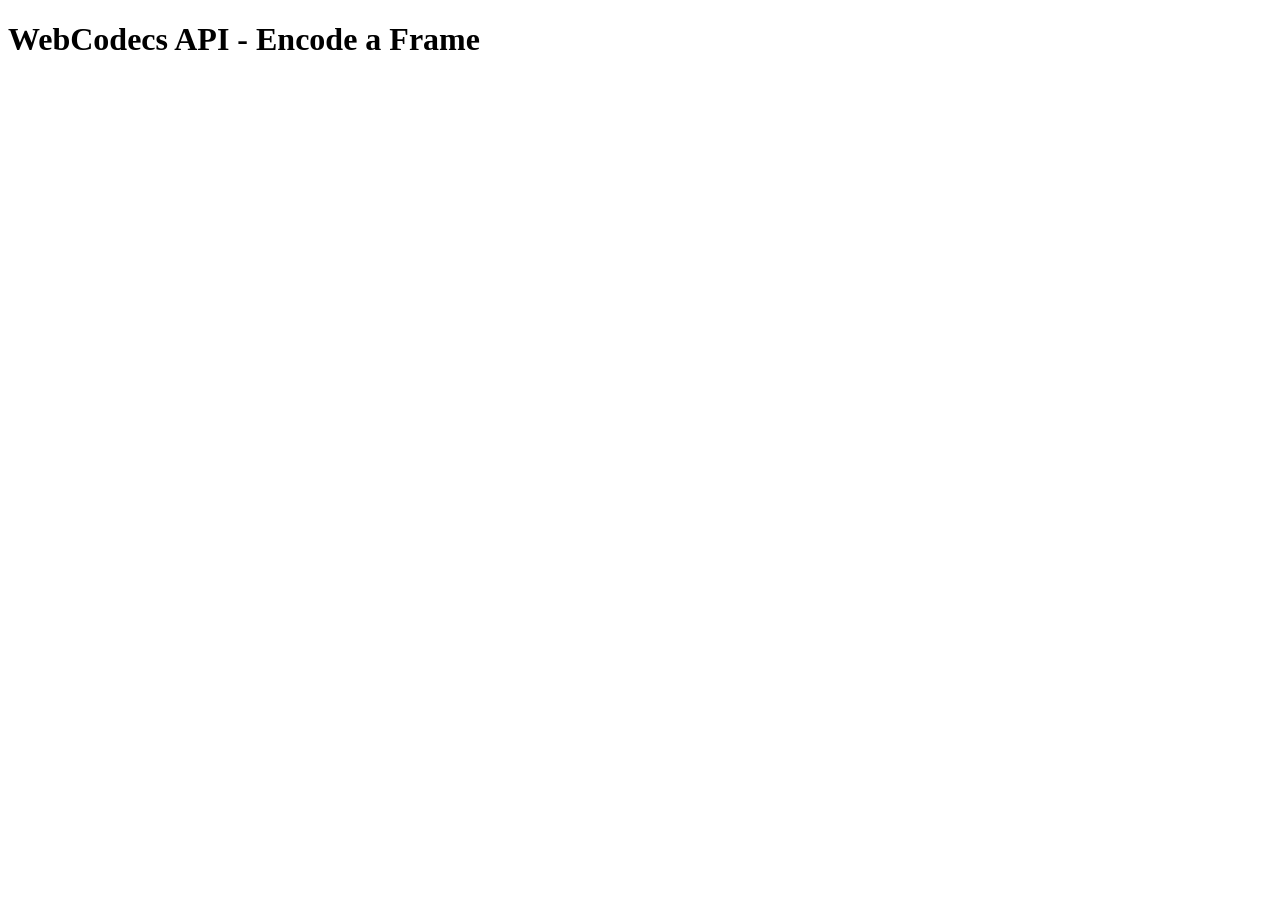
==== WebSharper.WebCodecs.Sample/wwwroot/index.html @ c57f0054 "Init commit" ====
﻿<!DOCTYPE html>
<html lang="en">
<head>
    <title>WebCodecs API</title>
    <meta charset="utf-8" />
    <meta name="viewport" content="width=device-width, initial-scale=1.0" />
    <link rel="stylesheet" type="text/css" href="Content/WebSharper.WebCodecs.Sample.css" />
    <style>
        /* Don't show the not-yet-loaded templates */
        [ws-template], [ws-children-template] { display: none; }
    </style>
    <script type="module" src="Content/WebSharper.WebCodecs.Sample.head.js"></script>
</head>
<body>
    <h1>WebCodecs API - Encode a Frame</h1>
    <div id="main" ws-children-template="Main">
        <canvas id="canvas" width="640" height="360"></canvas>
        <br />
        <button ws-onclick="EncodeFrame">Encode Frame</button>
        <p ws-replace="EncodeResult"></p>
    </div>
    <script type="module" src="Content/WebSharper.WebCodecs.Sample.min.js"></script>
</body>
</html>
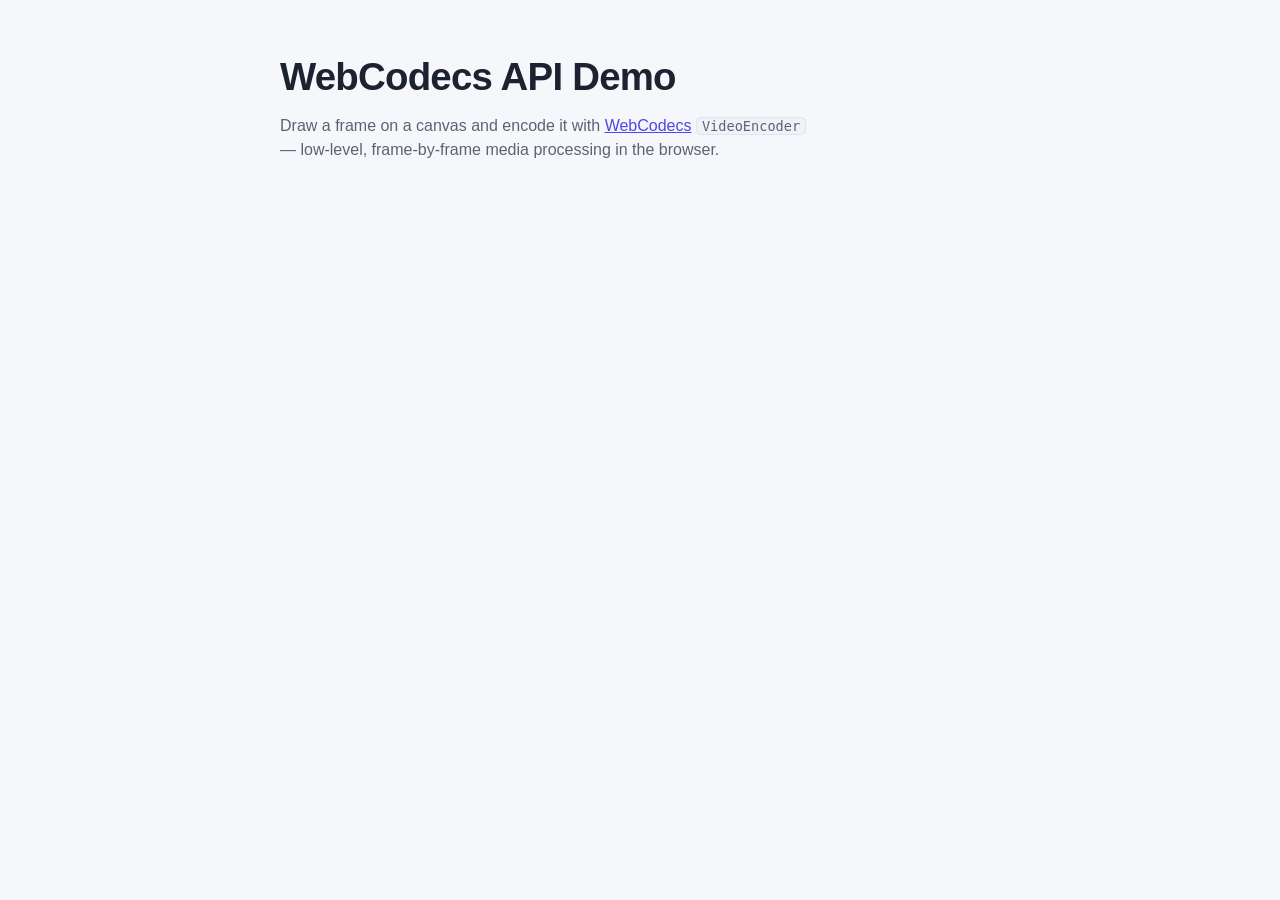
==== commit a36d1d2c: "Modernize the WebCodecs binding on the WebSharper 10.x line - Paketify the repo (paket.dependencies " ====
--- a/WebSharper.WebCodecs.Sample/wwwroot/index.html
+++ b/WebSharper.WebCodecs.Sample/wwwroot/index.html
@@ -1,10 +1,12 @@
 ﻿<!DOCTYPE html>
 <html lang="en">
 <head>
-    <title>WebCodecs API</title>
+    <title>WebSharper WebCodecs API Demo</title>
     <meta charset="utf-8" />
     <meta name="viewport" content="width=device-width, initial-scale=1.0" />
+    <link rel="icon" href="data:image/svg+xml,%3Csvg xmlns='http://www.w3.org/2000/svg' viewBox='0 0 16 16'%3E%3Crect width='16' height='16' rx='3' fill='%234f46e5'/%3E%3Cpath d='M4 5.5 8 8l-4 2.5z' fill='white'/%3E%3Crect x='9' y='5' width='3' height='6' rx='1' fill='white'/%3E%3C/svg%3E" />
     <link rel="stylesheet" type="text/css" href="Content/WebSharper.WebCodecs.Sample.css" />
+    <link rel="stylesheet" type="text/css" href="site.css" />
     <style>
         /* Don't show the not-yet-loaded templates */
         [ws-template], [ws-children-template] { display: none; }
@@ -12,13 +14,35 @@
     <script type="module" src="Content/WebSharper.WebCodecs.Sample.head.js"></script>
 </head>
 <body>
-    <h1>WebCodecs API - Encode a Frame</h1>
-    <div id="main" ws-children-template="Main">
-        <canvas id="canvas" width="640" height="360"></canvas>
-        <br />
-        <button ws-onclick="EncodeFrame">Encode Frame</button>
-        <p ws-replace="EncodeResult"></p>
-    </div>
+    <main class="page">
+        <header class="hero">
+            <h1>WebCodecs API Demo</h1>
+            <p class="lede">
+                Draw a frame on a canvas and encode it with
+                <a href="https://developer.mozilla.org/en-US/docs/Web/API/WebCodecs_API" target="_blank" rel="noreferrer">WebCodecs</a>
+                <code>VideoEncoder</code> — low-level, frame-by-frame media processing in the browser.
+            </p>
+        </header>
+
+        <div id="main" ws-children-template="Main">
+            <section class="card">
+                <h2>Frame</h2>
+                <p class="hint">The canvas is the source of the <code>VideoFrame</code> that gets encoded (codec <code>vp8</code>).</p>
+                <canvas id="canvas" width="640" height="360"></canvas>
+                <div class="actions">
+                    <button class="btn btn-primary" ws-onclick="encodeFrame">Encode frame</button>
+                </div>
+            </section>
+
+            <section class="card">
+                <h2>Result</h2>
+                <p class="hint">The encoder's output callback reports the resulting <code>EncodedVideoChunk</code>.</p>
+                <pre class="preview">${result}</pre>
+                <p class="status" role="status">${status}</p>
+                <p class="capabilities">${support}</p>
+            </section>
+        </div>
+    </main>
     <script type="module" src="Content/WebSharper.WebCodecs.Sample.min.js"></script>
 </body>
 </html>
--- a/WebSharper.WebCodecs.Sample/wwwroot/site.css
+++ b/WebSharper.WebCodecs.Sample/wwwroot/site.css
@@ -0,0 +1,165 @@
+:root {
+  color-scheme: light dark;
+  --bg: #f6f7fb;
+  --surface: #ffffff;
+  --border: #e2e5ee;
+  --text: #1c2230;
+  --muted: #5b6472;
+  --primary: #4f46e5;
+  --primary-hover: #4338ca;
+  --primary-text: #ffffff;
+  --code-bg: #f1f2f7;
+  --shadow: 0 1px 2px rgba(16, 24, 40, 0.06), 0 8px 24px rgba(16, 24, 40, 0.06);
+}
+
+@media (prefers-color-scheme: dark) {
+  :root {
+    --bg: #0f1420;
+    --surface: #171d2b;
+    --border: #2a3348;
+    --text: #e7eaf2;
+    --muted: #9aa4b8;
+    --primary: #7c74f5;
+    --primary-hover: #918bff;
+    --primary-text: #0f1420;
+    --code-bg: #101725;
+    --shadow: 0 1px 2px rgba(0, 0, 0, 0.4), 0 12px 32px rgba(0, 0, 0, 0.35);
+  }
+}
+
+* {
+  box-sizing: border-box;
+}
+
+body {
+  margin: 0;
+  background: var(--bg);
+  color: var(--text);
+  font-family: -apple-system, BlinkMacSystemFont, "Segoe UI", Roboto, Helvetica, Arial, sans-serif;
+  font-size: 16px;
+  line-height: 1.5;
+  -webkit-font-smoothing: antialiased;
+}
+
+.page {
+  max-width: 760px;
+  margin: 0 auto;
+  padding: 48px 20px 64px;
+}
+
+.hero h1 {
+  margin: 0 0 8px;
+  font-size: clamp(1.8rem, 4vw, 2.4rem);
+  letter-spacing: -0.02em;
+}
+
+.hero .lede {
+  margin: 0 0 32px;
+  color: var(--muted);
+  max-width: 60ch;
+}
+
+.hero a {
+  color: var(--primary);
+}
+
+.card {
+  background: var(--surface);
+  border: 1px solid var(--border);
+  border-radius: 14px;
+  padding: 22px;
+  margin-bottom: 20px;
+  box-shadow: var(--shadow);
+}
+
+.card h2 {
+  margin: 0 0 6px;
+  font-size: 1.1rem;
+}
+
+.card .hint {
+  margin: 0 0 14px;
+  color: var(--muted);
+  font-size: 0.9rem;
+}
+
+canvas {
+  display: block;
+  width: 100%;
+  height: auto;
+  border: 1px solid var(--border);
+  border-radius: 10px;
+  background: var(--code-bg);
+}
+
+.actions {
+  display: flex;
+  flex-wrap: wrap;
+  gap: 10px;
+  margin-top: 14px;
+}
+
+.btn {
+  appearance: none;
+  border: 1px solid var(--border);
+  background: var(--surface);
+  color: var(--text);
+  padding: 9px 18px;
+  border-radius: 10px;
+  font: inherit;
+  font-weight: 600;
+  cursor: pointer;
+  transition: background-color 120ms ease, border-color 120ms ease, transform 120ms ease;
+}
+
+.btn:hover {
+  border-color: var(--primary);
+}
+
+.btn:active {
+  transform: translateY(1px);
+}
+
+.btn-primary {
+  background: var(--primary);
+  border-color: var(--primary);
+  color: var(--primary-text);
+}
+
+.btn-primary:hover {
+  background: var(--primary-hover);
+  border-color: var(--primary-hover);
+}
+
+.preview {
+  margin: 14px 0 0;
+  padding: 12px 14px;
+  min-height: 48px;
+  overflow: auto;
+  background: var(--code-bg);
+  border: 1px solid var(--border);
+  border-radius: 10px;
+  font-family: ui-monospace, SFMono-Regular, Menlo, Consolas, monospace;
+  font-size: 0.85rem;
+  white-space: pre-wrap;
+  word-break: break-word;
+}
+
+.status {
+  margin: 4px 0 0;
+  font-weight: 600;
+}
+
+.capabilities {
+  margin: 8px 0 0;
+  color: var(--muted);
+  font-size: 0.9rem;
+}
+
+code {
+  background: var(--code-bg);
+  border: 1px solid var(--border);
+  border-radius: 5px;
+  padding: 0 5px;
+  font-size: 0.85em;
+}
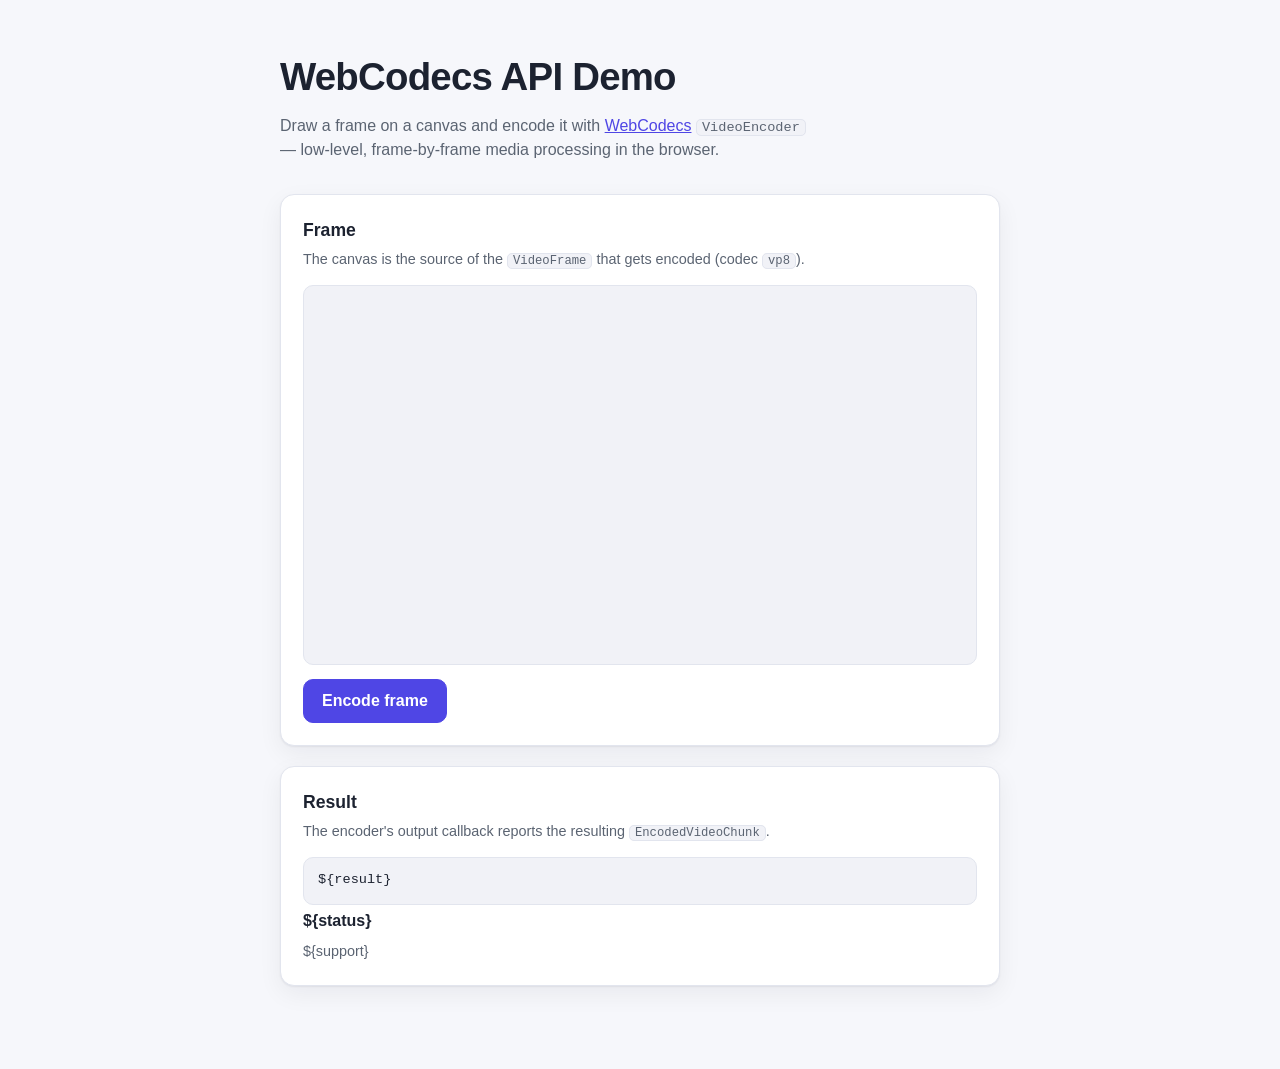
==== commit db586f4a: "Use template .Bind() and a light-only sample theme" ====
--- a/WebSharper.WebCodecs.Sample/wwwroot/index.html
+++ b/WebSharper.WebCodecs.Sample/wwwroot/index.html
@@ -7,10 +7,6 @@
     <link rel="icon" href="data:image/svg+xml,%3Csvg xmlns='http://www.w3.org/2000/svg' viewBox='0 0 16 16'%3E%3Crect width='16' height='16' rx='3' fill='%234f46e5'/%3E%3Cpath d='M4 5.5 8 8l-4 2.5z' fill='white'/%3E%3Crect x='9' y='5' width='3' height='6' rx='1' fill='white'/%3E%3C/svg%3E" />
     <link rel="stylesheet" type="text/css" href="Content/WebSharper.WebCodecs.Sample.css" />
     <link rel="stylesheet" type="text/css" href="site.css" />
-    <style>
-        /* Don't show the not-yet-loaded templates */
-        [ws-template], [ws-children-template] { display: none; }
-    </style>
     <script type="module" src="Content/WebSharper.WebCodecs.Sample.head.js"></script>
 </head>
 <body>
@@ -24,24 +20,22 @@
             </p>
         </header>
 
-        <div id="main" ws-children-template="Main">
-            <section class="card">
-                <h2>Frame</h2>
-                <p class="hint">The canvas is the source of the <code>VideoFrame</code> that gets encoded (codec <code>vp8</code>).</p>
-                <canvas id="canvas" width="640" height="360"></canvas>
-                <div class="actions">
-                    <button class="btn btn-primary" ws-onclick="encodeFrame">Encode frame</button>
-                </div>
-            </section>
+        <section class="card">
+            <h2>Frame</h2>
+            <p class="hint">The canvas is the source of the <code>VideoFrame</code> that gets encoded (codec <code>vp8</code>).</p>
+            <canvas id="canvas" width="640" height="360"></canvas>
+            <div class="actions">
+                <button class="btn btn-primary" ws-onclick="encodeFrame">Encode frame</button>
+            </div>
+        </section>
 
-            <section class="card">
-                <h2>Result</h2>
-                <p class="hint">The encoder's output callback reports the resulting <code>EncodedVideoChunk</code>.</p>
-                <pre class="preview">${result}</pre>
-                <p class="status" role="status">${status}</p>
-                <p class="capabilities">${support}</p>
-            </section>
-        </div>
+        <section class="card">
+            <h2>Result</h2>
+            <p class="hint">The encoder's output callback reports the resulting <code>EncodedVideoChunk</code>.</p>
+            <pre class="preview">${result}</pre>
+            <p class="status" role="status">${status}</p>
+            <p class="capabilities">${support}</p>
+        </section>
     </main>
     <script type="module" src="Content/WebSharper.WebCodecs.Sample.min.js"></script>
 </body>
--- a/WebSharper.WebCodecs.Sample/wwwroot/site.css
+++ b/WebSharper.WebCodecs.Sample/wwwroot/site.css
@@ -1,5 +1,5 @@
 :root {
-  color-scheme: light dark;
+  color-scheme: light;
   --bg: #f6f7fb;
   --surface: #ffffff;
   --border: #e2e5ee;
@@ -12,20 +12,6 @@
   --shadow: 0 1px 2px rgba(16, 24, 40, 0.06), 0 8px 24px rgba(16, 24, 40, 0.06);
 }
 
-@media (prefers-color-scheme: dark) {
-  :root {
-    --bg: #0f1420;
-    --surface: #171d2b;
-    --border: #2a3348;
-    --text: #e7eaf2;
-    --muted: #9aa4b8;
-    --primary: #7c74f5;
-    --primary-hover: #918bff;
-    --primary-text: #0f1420;
-    --code-bg: #101725;
-    --shadow: 0 1px 2px rgba(0, 0, 0, 0.4), 0 12px 32px rgba(0, 0, 0, 0.35);
-  }
-}
 
 * {
   box-sizing: border-box;
